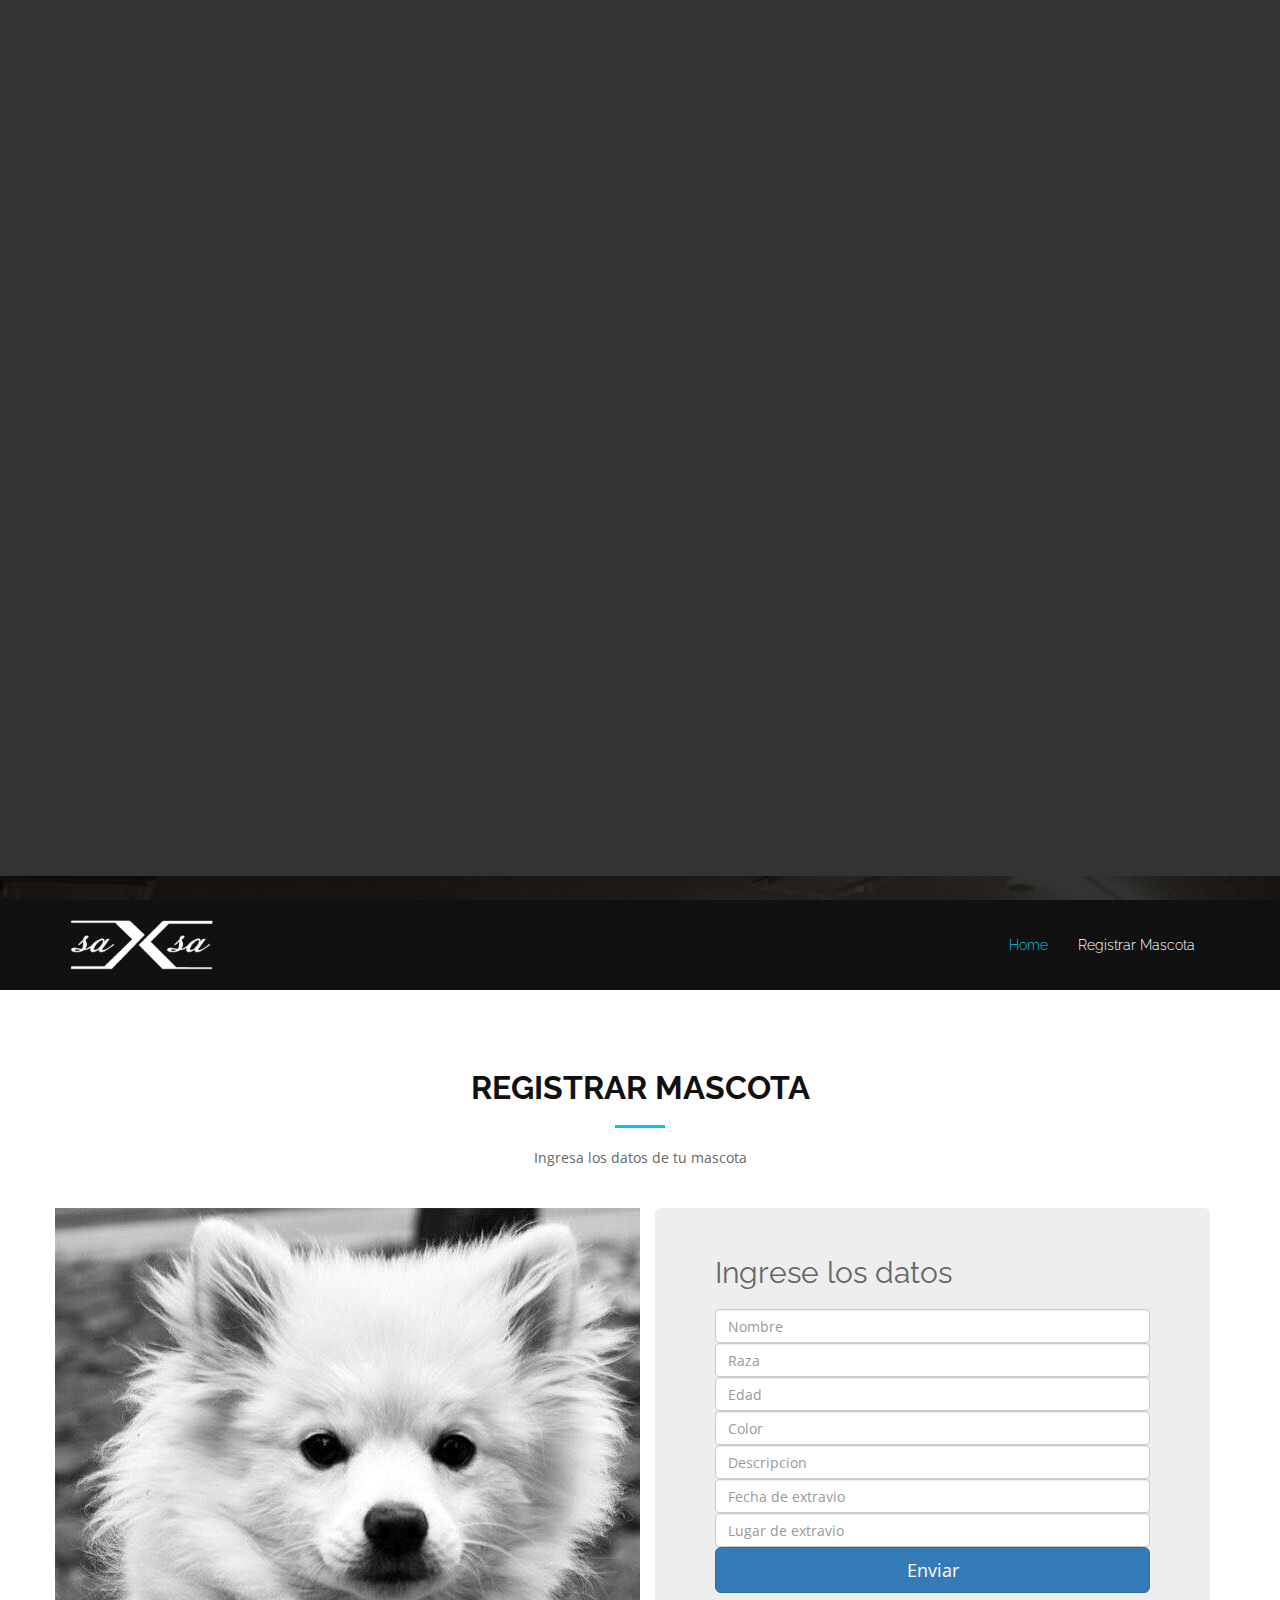
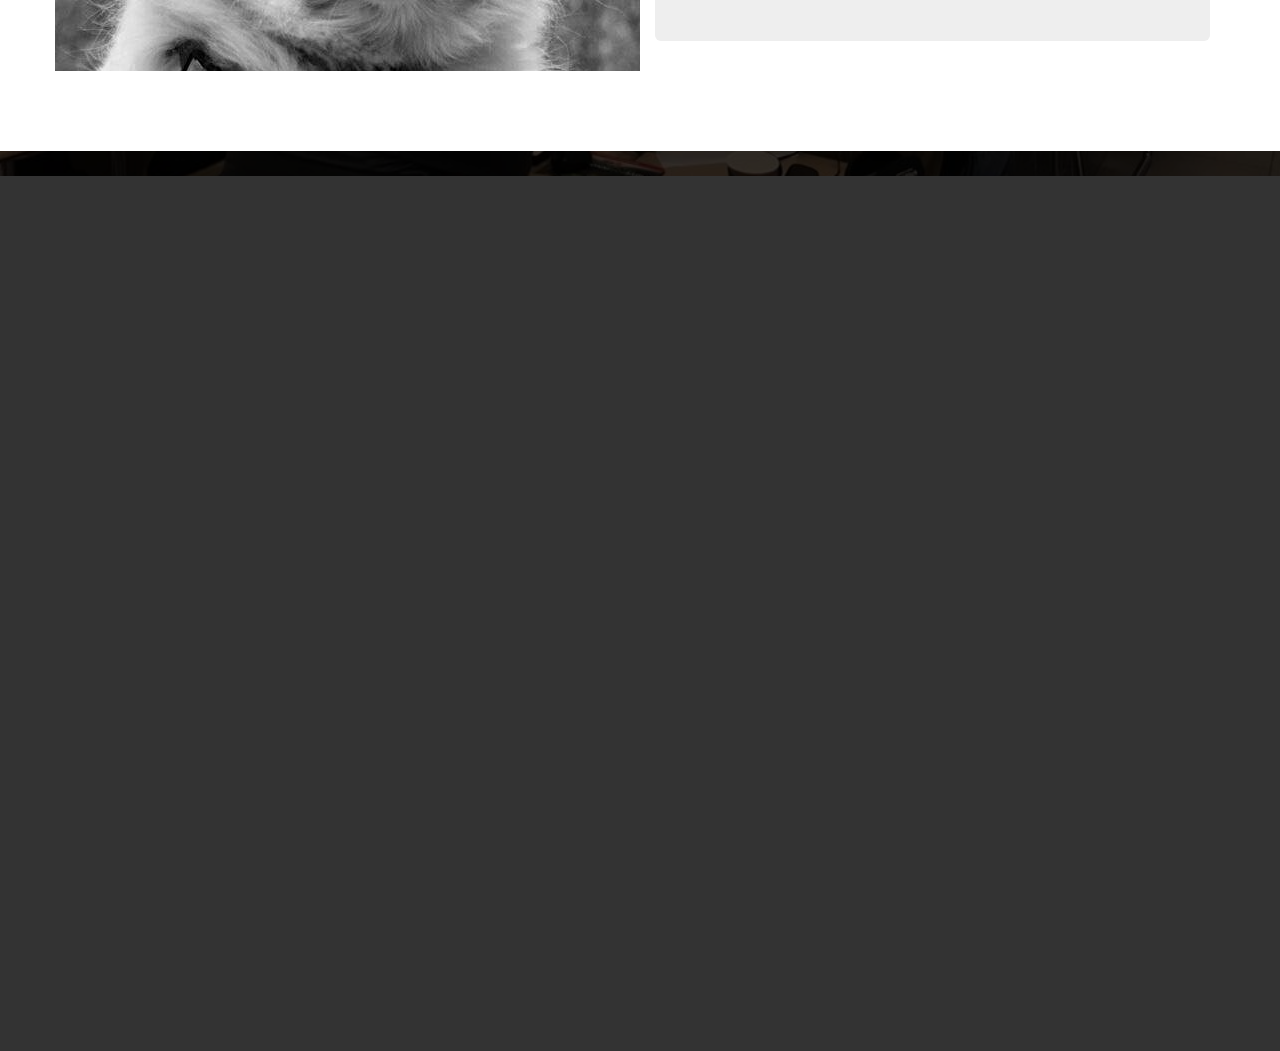
==== templates/index.html @ 343e72b4 "Merge pull request #5 from JesusGuzman/css" ====
<!DOCTYPE html>
<html lang="en">
<head><meta http-equiv="Content-Type" content="text/html; charset=euc-jp">
	<title>saXsa DL</title>
	<meta content="width=device-width, initial-scale=1.0" name="viewport">
        <meta content="" name="keywords">
        <meta content="" name="description">
        <meta property="og:title" content="">
        <meta property="og:image" content="">
        <meta property="og:url" content="">
        <meta property="og:site_name" content="">
        <meta property="og:description" content="">
        <meta name="twitter:card" content="summary">
        <meta name="twitter:site" content="">
        <meta name="twitter:title" content="">
        <meta name="twitter:description" content="">
        <meta name="twitter:image" content="">
	
        <link href="favicon.ico" rel="shortcut icon" /><!-- Google Fonts -->
	<link href="https://fonts.googleapis.com/css?family=Open+Sans:300,300i,400,400i,700,700i|Raleway:300,400,500,700,800" rel="stylesheet" /><!-- Bootstrap CSS File -->
	<link href="../static/lib/bootstrap/css/bootstrap.min.css" rel="stylesheet" /><!-- Libraries CSS Files -->
	<link href="../static/lib/font-awesome/css/font-awesome.min.css" rel="stylesheet" />
	<link href="../static/lib/animate-css/animate.min.css" rel="stylesheet" /><!-- Main Stylesheet File -->
	<link href="../static/css/style.css" rel="stylesheet" />


    <script src="../static/js/jquery-1.11.2.js"></script>
    <script src="../static/js/signUp.js"></script>
    <script src="../static/js/table.js"></script>


</head>
<body>
<div id="preloader"></div>
<!--==========================
  Hero Section
============================-->

<section id="hero">
  <div class="hero-container">
    <div class="wow fadeIn">
      <div class="hero-logo"><img alt="Imperial" src="../static/img/logo.png" /></div>

      <h1>Dog Location</h1>

      <h2>saXsa <span class="rotating">Deep Learning, Analytics, Big Data</span></h2>

      <div class="actions"><a class="btn-get-started" href="https://www.facebook.com/melomanosmx/">Facebook</a> </div>
    </div>
  </div>
</section>
<!--==========================
  Header Section
============================-->

<header id="header">
<div class="container">
<div class="pull-left" id="logo"><a href="#hero"><img alt="" src="../static/img/logo.png" title="" /></a> <!-- --></div>

<nav id="nav-menu-container">
<ul class="nav-menu">
	<li class="menu-active"><a href="#hero">Home</a></li>
	<li><a href="#about">Registrar Mascota</a></li>
	
</ul>
</nav>
<!-- #nav-menu-container --></div>
</header>
<!-- #header -->
<!--==========================
  About Section
============================-->
<section id="about">
  <div class="container wow fadeInUp">
    <div class="row">
      <div class="col-md-12">
        <h3 class="section-title">Registrar mascota</h3>
        <div class="section-title-divider"></div>
        <p class="section-description">Ingresa los datos de tu mascota</p>
      </div>
    </div>
  </div>

  <div class="container about-container wow fadeInUp">
    <div class="row">
      <div class="col-md-6 col-md-push-6 about-content">
        <div class="jumbotron">
          <h2>Ingrese los datos</h2>
          <form class="form-signin">
            <label for="inputName" class="sr-only">Nombre</label>
            <input type="name" name="inputName" id="inputName" class="form-control" placeholder="Nombre" required autofocus>

            <label for="inputName2" class="sr-only">Name2</label>
            <input type="name" name="inputRaza" id="inputName2" class="form-control" placeholder="Raza" required autofocus>

            <label for="inputName2" class="sr-only">Name2</label>
            <input type="name" name="inputEdad" id="inputName2" class="form-control" placeholder="Edad" required autofocus>

            <label for="inputName2" class="sr-only">Name2</label>
            <input type="name" name="inputColor" id="inputName2" class="form-control" placeholder="Color" required autofocus>

            <label for="inputName2" class="sr-only">Name2</label>
            <input type="name" name="inputDescripcion" id="inputName2" class="form-control" placeholder="Descripcion" required autofocus>

            <label for="inputName2" class="sr-only">Name2</label>
            <input type="name" name="inputFecha" id="inputName2" class="form-control" placeholder="Fecha de extravio" required autofocus>

            <label for="inputName2" class="sr-only">Name2</label>
            <input type="name" name="inputLugar" id="inputName2" class="form-control" placeholder="Lugar de extravio" required autofocus>

            <button id="btnSignUp" class="btn btn-lg btn-primary btn-block" type="button">Enviar</button>
          </form>
        </div>
      </div>
    </div>
  </div>
</section>

<!--==========================
  Hero Section
============================-->

<section id="portada">
  <div class="portada-container">
    <div class="wow fadeIn">

    <h1>Dog Location</h1>

    <div class="section-title-divider"></div>

    <button id="btnCargar">Cargar</button>

    <table style="width:100%" border="1" id="tabla">

 <tr>
 <th>ID</th>
 <th>Nombres</th> 
 <th>Apellidos</th>
 </tr>
 <tr>
 <td>001</td>
 <td>Jhon</td> 
 <td>Doe</td>
 </tr>
 <tr>
 <td>002</td>
 <td>Maria</td> 
 <td>Doe</td>
 </tr>

    </table>
 
    
  </div>
</div>
</section>

<!-- #footer --><!-- Required JavaScript Libraries -->
<script src="../static/lib/jquery/jquery.min.js"></script>
<script src="../static/lib/bootstrap/js/bootstrap.min.js"></script>
<script src="../static/lib/superfish/hoverIntent.js"></script>
<script src="../static/lib/superfish/superfish.min.js"></script>
<script src="../static/lib/morphext/morphext.min.js"></script>
<script src="../static/lib/wow/wow.min.js"></script>
<script src="../static/lib/stickyjs/sticky.js"></script>
<script src="../static/lib/easing/easing.js"></script>
<script src="../static/js/custom.js"></script>
</body>
</html>
---- static/css/style.css ----
/*
  Theme Name: Imperial
  Theme URL: https://bootstrapmade.com/imperial-free-onepage-bootstrap-template/
  Author: BootstrapMade
  Author URL: https://bootstrapmade.com
*/
/*--------------------------------------------------------------
# General
--------------------------------------------------------------*/
body {
  background: #fff;
  color: #666666;
  font-family: "Open Sans", sans-serif;
}

a {
  color: #03C4EB;
  transition: 0.5s;
}

a:hover, a:active, a:focus {
  color: #03c5ec;
  outline: none;
  text-decoration: none;
}

p {
  padding: 0;
  margin: 0 0 30px 0;
}

h1, h2, h3, h4, h5, h6 {
  font-family: "Raleway", sans-serif;
  font-weight: 400;
  margin: 0 0 20px 0;
  padding: 0;
}

/* Prelaoder */
#preloader {
  position: fixed;
  left: 0;
  top: 0;
  z-index: 999;
  width: 100%;
  height: 100%;
  overflow: visible;
  background: #fff url("../img/preloader.svg") no-repeat center center;
}

/* Back to top button */
.back-to-top {
  position: fixed;
  display: none;
  background: rgba(0, 0, 0, 0.2);
  color: #fff;
  padding: 6px 12px 9px 12px;
  font-size: 16px;
  border-radius: 2px;
  right: 15px;
  bottom: 15px;
  transition: background 0.5s;
}

@media (max-width: 768px) {
  .back-to-top {
    bottom: 15px;
  }
}

.back-to-top:focus {
  background: rgba(0, 0, 0, 0.2);
  color: #fff;
  outline: none;
}

.back-to-top:hover {
  background: #03C4EB;
  color: #fff;
}

/*--------------------------------------------------------------
# Welcome
--------------------------------------------------------------*/
#hero {
  display: table;
  width: 100%;
  height: 100vh;
  background: url(../img/hero-bg.jpg) top center fixed;
  background-size: cover;
}

#hero .hero-logo {
  margin: 20px;
}

#hero .hero-logo img {
  max-width: 100%;
}

#hero .hero-container {
  background: rgba(0, 0, 0, 0.8);
  display: table-cell;
  margin: 0;
  padding: 0;
  text-align: center;
  vertical-align: middle;
}

#hero h1 {
  margin: 30px 0 10px 0;
  font-weight: 700;
  line-height: 48px;
  text-transform: uppercase;
  color: #fff;
}

@media (max-width: 768px) {
  #hero h1 {
    font-size: 28px;
    line-height: 36px;
  }
}

#hero h2 {
  color: #999;
  margin-bottom: 50px;
}

@media (max-width: 768px) {
  #hero h2 {
    font-size: 24px;
    line-height: 26px;
    margin-bottom: 30px;
  }
  #hero h2 .rotating {
    display: block;
  }
}

#hero .rotating > .animated {
  display: inline-block;
}

#hero .actions a {
  font-family: "Raleway", sans-serif;
  text-transform: uppercase;
  font-weight: 500;
  font-size: 16px;
  letter-spacing: 1px;
  display: inline-block;
  padding: 8px 20px;
  border-radius: 2px;
  transition: 0.5s;
  margin: 10px;
}

#hero .btn-get-started {
  background: #03C4EB;
  border: 2px solid #03C4EB;
  color: #fff;
}

#hero .btn-get-started:hover {
  background: none;
  border: 2px solid #fff;
  color: #fff;
}

#hero .btn-services {
  border: 2px solid #fff;
  color: #fff;
}

#hero .btn-services:hover {
  background: #03C4EB;
  border: 2px solid #03C4EB;
}

/* */

#portada {
  display: table;
  width: 100%;
  height: 100vh;
  background: url(../img/pordata.jpg) top center fixed;
  background-size: cover;
}

#portada .portada-logo {
  margin: 20px;
}

#portada .portada-logo img {
  max-width: 100%;
}

#portada .portada-container {
  background: rgba(0, 0, 0, 0.8);
  display: table-cell;
  margin: 0;
  padding: 0;
  text-align: center;
  vertical-align: middle;
}

#portada h1 {
  margin: 30px 0 10px 0;
  font-weight: 700;
  line-height: 48px;
  text-transform: uppercase;
  color: #fff;
}

@media (max-width: 768px) {
  #portada h1 {
    font-size: 28px;
    line-height: 36px;
  }
}

#portada h2 {
  color: #999;
  margin-bottom: 50px;
}

@media (max-width: 768px) {
  #portada h2 {
    font-size: 24px;
    line-height: 26px;
    margin-bottom: 30px;
  }
  #portada h2 .rotating {
    display: block;
  }
}

#portada .rotating > .animated {
  display: inline-block;
}

/* */

/*--------------------------------------------------------------
# Header
--------------------------------------------------------------*/
#header {
  background: #111;
  padding: 20px 0;
  height: 90px;
}

#header #logo {
  float: left;
}

#header #logo h1 {
  font-size: 36px;
  margin: 0;
  padding: 6px 0;
  line-height: 1;
  font-family: "Raleway", sans-serif;
  font-weight: 700;
  letter-spacing: 3px;
  text-transform: uppercase;
}

#header #logo h1 a, #header #logo h1 a:hover {
  color: #fff;
}

#header #logo img {
  padding: 0;
  margin: 0;
  max-height: 50px;
}

@media (max-width: 768px) {
  #header {
    height: 80px;
  }
  #header #logo h1 {
    font-size: 26px;
  }
  #header #logo img {
    max-height: 40px;
  }
}

.is-sticky #header {
  background: rgba(0, 0, 0, 0.85);
}

/*--------------------------------------------------------------
# Navigation Menu
--------------------------------------------------------------*/
/* Nav Menu Essentials */
.nav-menu, .nav-menu * {
  margin: 0;
  padding: 0;
  list-style: none;
}

.nav-menu ul {
  position: absolute;
  display: none;
  top: 100%;
  left: 0;
  z-index: 99;
}

.nav-menu li {
  position: relative;
  white-space: nowrap;
}

.nav-menu > li {
  float: left;
}

.nav-menu li:hover > ul,
.nav-menu li.sfHover > ul {
  display: block;
}

.nav-menu ul ul {
  top: 0;
  left: 100%;
}

.nav-menu ul li {
  min-width: 180px;
}

/* Nav Menu Arrows */
.sf-arrows .sf-with-ul {
  padding-right: 30px;
}

.sf-arrows .sf-with-ul:after {
  content: "\f107";
  position: absolute;
  right: 15px;
  font-family: FontAwesome;
  font-style: normal;
  font-weight: normal;
}

.sf-arrows ul .sf-with-ul:after {
  content: "\f105";
}

/* Nav Meu Container */
#nav-menu-container {
  float: right;
  margin: 5px 0;
}

@media (max-width: 768px) {
  #nav-menu-container {
    display: none;
  }
}

/* Nav Meu Styling */
.nav-menu a {
  padding: 10px 15px;
  text-decoration: none;
  display: inline-block;
  color: #fff;
  font-family: 'Raleway', sans-serif;
  font-weight: 300;
  font-size: 14px;
  outline: none;
}

.nav-menu a:hover, .nav-menu li:hover > a, .nav-menu .menu-active > a {
  color: #03C4EB;
}

.nav-menu ul {
  margin: 4px 0 0 15px;
  box-shadow: 0px 0px 1px 1px rgba(0, 0, 0, 0.08);
}

.nav-menu ul li {
  background: #fff;
  border-top: 1px solid #f4f4f4;
}

.nav-menu ul li:first-child {
  border-top: 0;
}

.nav-menu ul li:hover {
  background: #f6f6f6;
}

.nav-menu ul li a {
  color: #333;
}

.nav-menu ul ul {
  margin: 0;
}

/* Mobile Nav Toggle */
#mobile-nav-toggle {
  position: fixed;
  right: 0;
  top: 0;
  z-index: 999;
  margin: 20px 20px 0 0;
  border: 0;
  background: none;
  font-size: 24px;
  display: none;
  transition: all 0.4s;
  outline: none;
}

#mobile-nav-toggle i {
  color: #fff;
}

@media (max-width: 768px) {
  #mobile-nav-toggle {
    display: inline;
  }
}

/* Mobile Nav Styling */
#mobile-nav {
  position: fixed;
  top: 0;
  padding-top: 18px;
  bottom: 0;
  z-index: 998;
  background: rgba(0, 0, 0, 0.9);
  left: -260px;
  width: 260px;
  overflow-y: auto;
  transition: 0.4s;
}

#mobile-nav ul {
  padding: 0;
  margin: 0;
  list-style: none;
}

#mobile-nav ul li {
  position: relative;
}

#mobile-nav ul li a {
  color: #fff;
  font-size: 16px;
  overflow: hidden;
  padding: 10px 22px 10px 15px;
  position: relative;
  text-decoration: none;
  width: 100%;
  display: block;
  outline: none;
}

#mobile-nav ul li a:hover {
  color: #fff;
}

#mobile-nav ul li li {
  padding-left: 30px;
}

#mobile-nav ul .menu-has-children i {
  position: absolute;
  right: 0;
  z-index: 99;
  padding: 15px;
  cursor: pointer;
  color: #fff;
}

#mobile-nav ul .menu-has-children i.fa-chevron-up {
  color: #03C4EB;
}

#mobile-nav ul .menu-item-active {
  color: #03C4EB;
}

#mobile-body-overly {
  width: 100%;
  height: 100%;
  z-index: 997;
  top: 0;
  left: 0;
  position: fixed;
  background: rgba(0, 0, 0, 0.6);
  display: none;
}

/* Mobile Nav body classes */
body.mobile-nav-active {
  overflow: hidden;
}

body.mobile-nav-active #mobile-nav {
  left: 0;
}

body.mobile-nav-active #mobile-nav-toggle {
  color: #fff;
}

/*--------------------------------------------------------------
# Sections
--------------------------------------------------------------*/
/* Sections Common
--------------------------------*/
.section-title {
  font-size: 32px;
  color: #111;
  text-transform: uppercase;
  text-align: center;
  font-weight: 700;
}

.section-description {
  text-align: center;
  margin-bottom: 40px;
}

.section-title-divider {
  width: 50px;
  height: 3px;
  background: #03C4EB;
  margin: 0 auto;
  margin-bottom: 20px;
}

/* Get Started Section
--------------------------------*/
#about {
  background: #fff;
  padding: 80px 0;
}

#about .about-container {
  background: url(../img/about-img.jpg) left top no-repeat;
}

#about .about-content {
  background: #fff;
}

#about .about-title {
  color: #333;
  font-weight: 700;
  font-size: 28px;
}

#about .about-text {
  line-height: 26px;
}

#about .about-text:last-child {
  margin-bottom: 0;
}

/* Services Section
--------------------------------*/
#services {
  background: linear-gradient(rgba(255, 255, 255, 0.9), rgba(255, 255, 255, 0.9)), url("../img/services-bg.jpg") fixed center center;
  background-size: cover;
  padding: 80px 0 60px 0;
}

#services .service-item {
  margin-bottom: 20px;
}

#services .service-icon {
  float: left;
  background: #03C4EB;
  padding: 16px;
  border-radius: 50%;
  transition: 0.5s;
  border: 1px solid #03C4EB;
}

#services .service-icon i {
  color: #fff;
  font-size: 24px;
}

#services .service-item:hover .service-icon {
  background: #fff;
}

#services .service-item:hover .service-icon i {
  color: #03C4EB;
}

#services .service-title {
  margin-left: 80px;
  font-weight: 700;
  margin-bottom: 15px;
  text-transform: uppercase;
}

#services .service-title a {
  color: #111;
}

#services .service-description {
  margin-left: 80px;
  line-height: 24px;
}

/* Subscribe Section
--------------------------------*/
#subscribe {
  background: linear-gradient(rgba(0, 0, 0, 0.6), rgba(0, 0, 0, 0.6)), url(../img/subscribe-bg.jpg) fixed center center;
  background-size: cover;
  padding: 80px 0;
}

#subscribe .subscribe-title {
  color: #fff;
  font-size: 28px;
  font-weight: 700;
}

#subscribe .subscribe-text {
  color: #fff;
}

#subscribe .subscribe-btn-container {
  text-align: center;
  padding-top: 20px;
}

#subscribe .subscribe-btn {
  font-family: "Raleway", sans-serif;
  text-transform: uppercase;
  font-weight: 500;
  font-size: 16px;
  letter-spacing: 1px;
  display: inline-block;
  padding: 8px 20px;
  border-radius: 2px;
  transition: 0.5s;
  margin: 10px;
  border: 2px solid #fff;
  color: #fff;
}

#subscribe .subscribe-btn:hover {
  background: #03C4EB;
  border: 2px solid #03C4EB;
}

/* Portfolio Section
--------------------------------*/
#portfolio {
  background: #fff;
  padding: 80px 0;
}

#portfolio .portfolio-item {
  background-position: center center;
  background-size: cover;
  background-repeat: no-repeat;
  position: relative;
  height: 260px;
  width: 100%;
  display: table;
  overflow: hidden;
  margin-bottom: 30px;
}

#portfolio .portfolio-item .details {
  height: 260px;
  background: #fff;
  display: table-cell;
  vertical-align: middle;
  opacity: 0;
  transition: 0.3s;
  text-align: center;
}

#portfolio .portfolio-item .details h4 {
  font-size: 16px;
  transition: opacity 0.3s, -webkit-transform 0.3s;
  transition: transform 0.3s, opacity 0.3s;
  transition: transform 0.3s, opacity 0.3s, -webkit-transform 0.3s;
  -webkit-transform: translate3d(0, -15px, 0);
  transform: translate3d(0, -15px, 0);
  font-weight: 700;
  color: #333333;
}

#portfolio .portfolio-item .details span {
  display: block;
  color: #666666;
  font-size: 13px;
  transition: opacity 0.3s, -webkit-transform 0.3s;
  transition: transform 0.3s, opacity 0.3s;
  transition: transform 0.3s, opacity 0.3s, -webkit-transform 0.3s;
  -webkit-transform: translate3d(0, 15px, 0);
  transform: translate3d(0, 15px, 0);
}

#portfolio .portfolio-item:hover .details {
  opacity: 0.8;
}

#portfolio .portfolio-item:hover .details h4 {
  -webkit-transform: translate3d(0, 0, 0);
  transform: translate3d(0, 0, 0);
}

#portfolio .portfolio-item:hover .details span {
  -webkit-transform: translate3d(0, 0, 0);
  transform: translate3d(0, 0, 0);
}

/* Testimonials Section
--------------------------------*/
#testimonials {
  background: #f6f6f6;
  padding: 80px 0;
}

#testimonials .profile {
  text-align: center;
}

#testimonials .profile .pic {
  border-radius: 50%;
  border: 6px solid #fff;
  margin-bottom: 15px;
  overflow: hidden;
  height: 260px;
  width: 260px;
}

#testimonials .profile .pic img {
  max-width: 100%;
}

#testimonials .profile h4 {
  font-weight: 700;
  color: #03C4EB;
  margin-bottom: 5px;
}

#testimonials .profile span {
  color: #333333;
}

#testimonials .quote {
  position: relative;
  background: #fff;
  padding: 60px;
  margin-top: 40px;
  font-size: 16px;
  font-style: italic;
  border-radius: 5px;
}

#testimonials .quote b {
  display: inline-block;
  font-size: 22px;
  left: -9px;
  position: relative;
  top: -8px;
}

#testimonials .quote small {
  display: inline-block;
  right: -9px;
  position: relative;
  top: 4px;
}

/* Team Section
--------------------------------*/
#team {
  background: #fff;
  padding: 80px 0 60px 0;
}

#team .member {
  text-align: center;
  margin-bottom: 20px;
}

#team .member .pic {
  margin-bottom: 15px;
  overflow: hidden;
  height: 260px;
}

#team .member .pic img {
  max-width: 100%;
}

#team .member h4 {
  font-weight: 700;
  margin-bottom: 2px;
}

#team .member span {
  font-style: italic;
  display: block;
  font-size: 13px;
}

#team .member .social {
  margin-top: 15px;
}

#team .member .social a {
  color: #b3b3b3;
}

#team .member .social a:hover {
  color: #03C4EB;
}

#team .member .social i {
  font-size: 18px;
  margin: 0 2px;
}

/* Contact Section
--------------------------------*/
#contact {
  background: #f7f7f7;
  padding: 80px 0;
}

#contact .info {
  color: #333333;
}

#contact .info i {
  font-size: 32px;
  color: #03C4EB;
  float: left;
}

#contact .info p {
  padding: 0 0 10px 50px;
  line-height: 24px;
}

#contact .form #sendmessage {
  color: #03C4EB;
  border: 1px solid #03C4EB;
  display: none;
  text-align: center;
  padding: 15px;
  font-weight: 600;
  margin-bottom: 15px;
}

#contact .form #errormessage {
  color: red;
  display: none;
  border: 1px solid red;
  text-align: center;
  padding: 15px;
  font-weight: 600;
  margin-bottom: 15px;
}

#contact .form #sendmessage.show, #contact .form #errormessage.show, #contact .form .show {
  display: block;
}

#contact .form .validation {
  color: red;
  display: none;
  margin: 0 0 20px;
  font-weight: 400;
  font-size: 13px;
}

#contact .form input, #contact .form textarea {
  border-radius: 0;
  box-shadow: none;
}

#contact .form button[type="submit"] {
  background: #03C4EB;
  border: 0;
  padding: 10px 24px;
  color: #fff;
  transition: 0.4s;
}

#contact .form button[type="submit"]:hover {
  background: #25d8fc;
}

/*--------------------------------------------------------------
# Footer
--------------------------------------------------------------*/
#footer {
  background: #111;
  padding: 30px 0;
  color: #fff;
}

#footer .copyright {
  text-align: center;
}

#footer .credits {
  padding-top: 10px;
  text-align: center;
  font-size: 13px;
  color: #ccc;
}
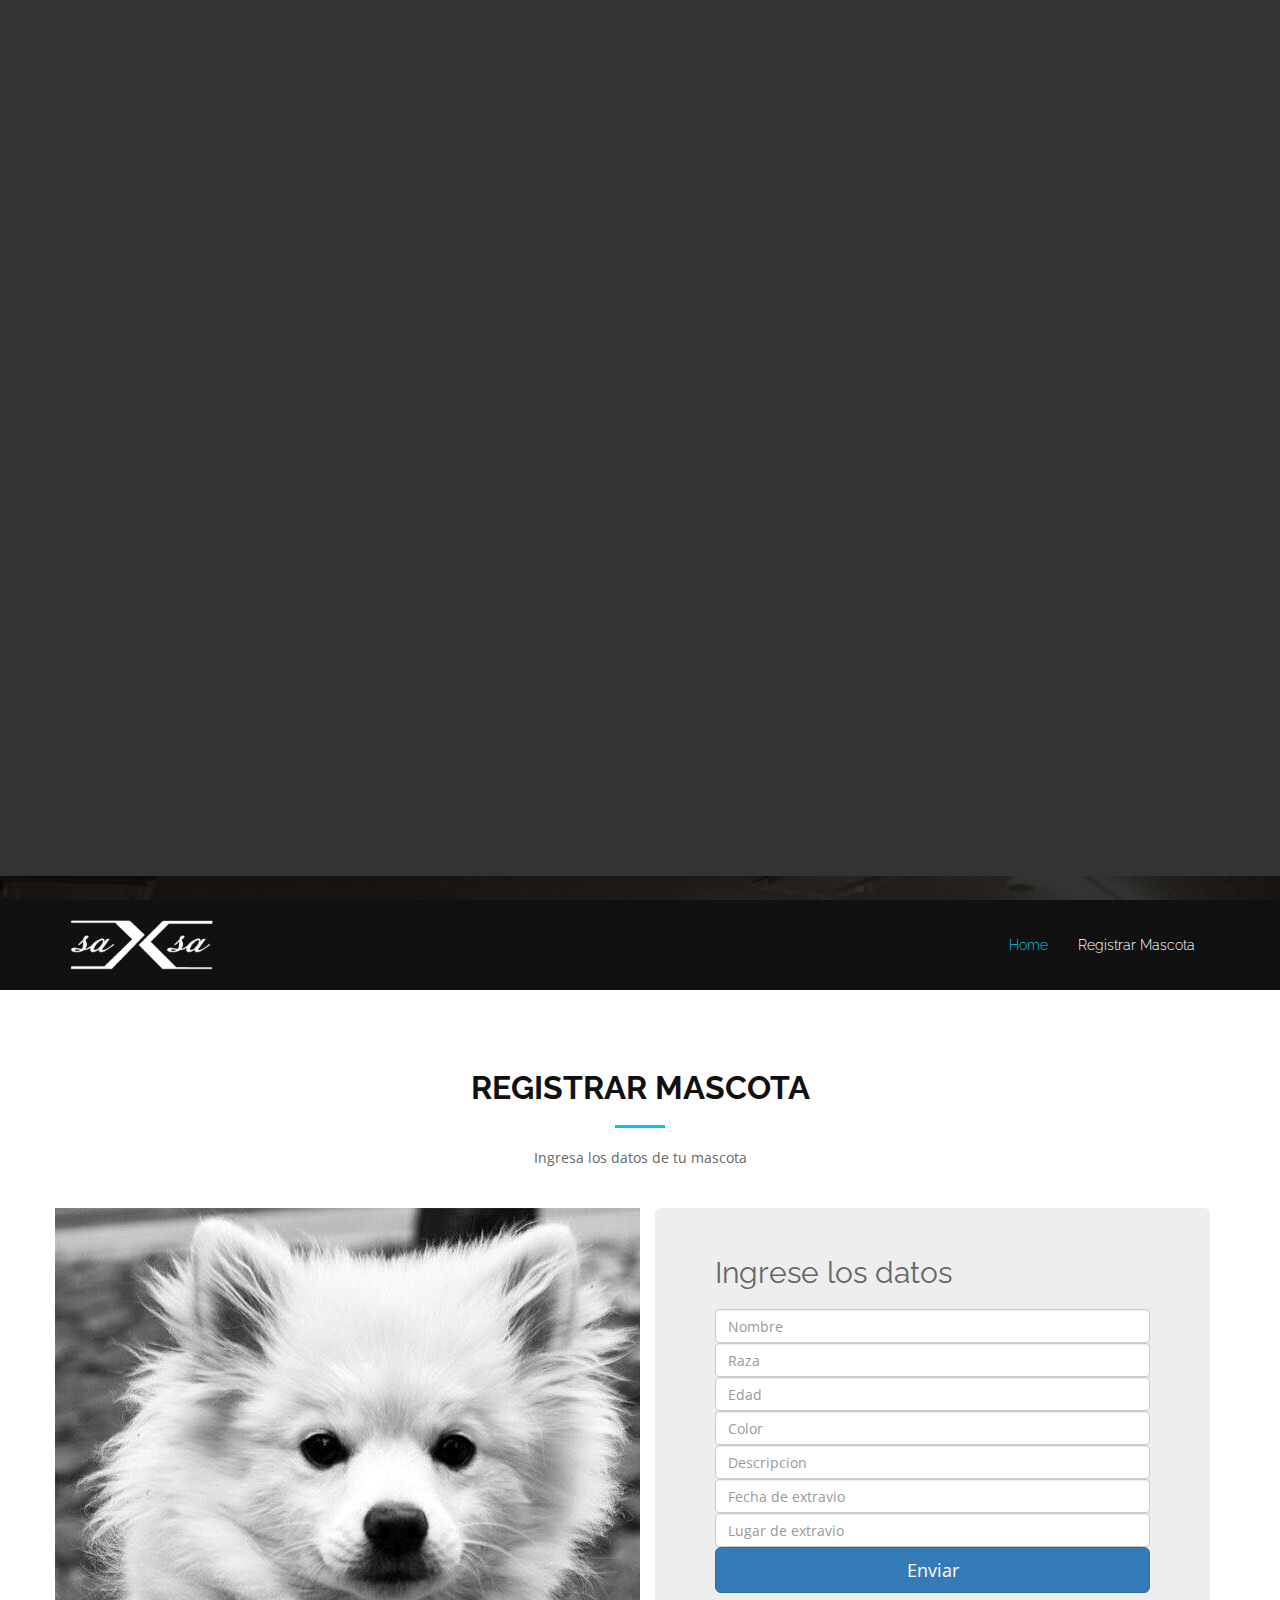
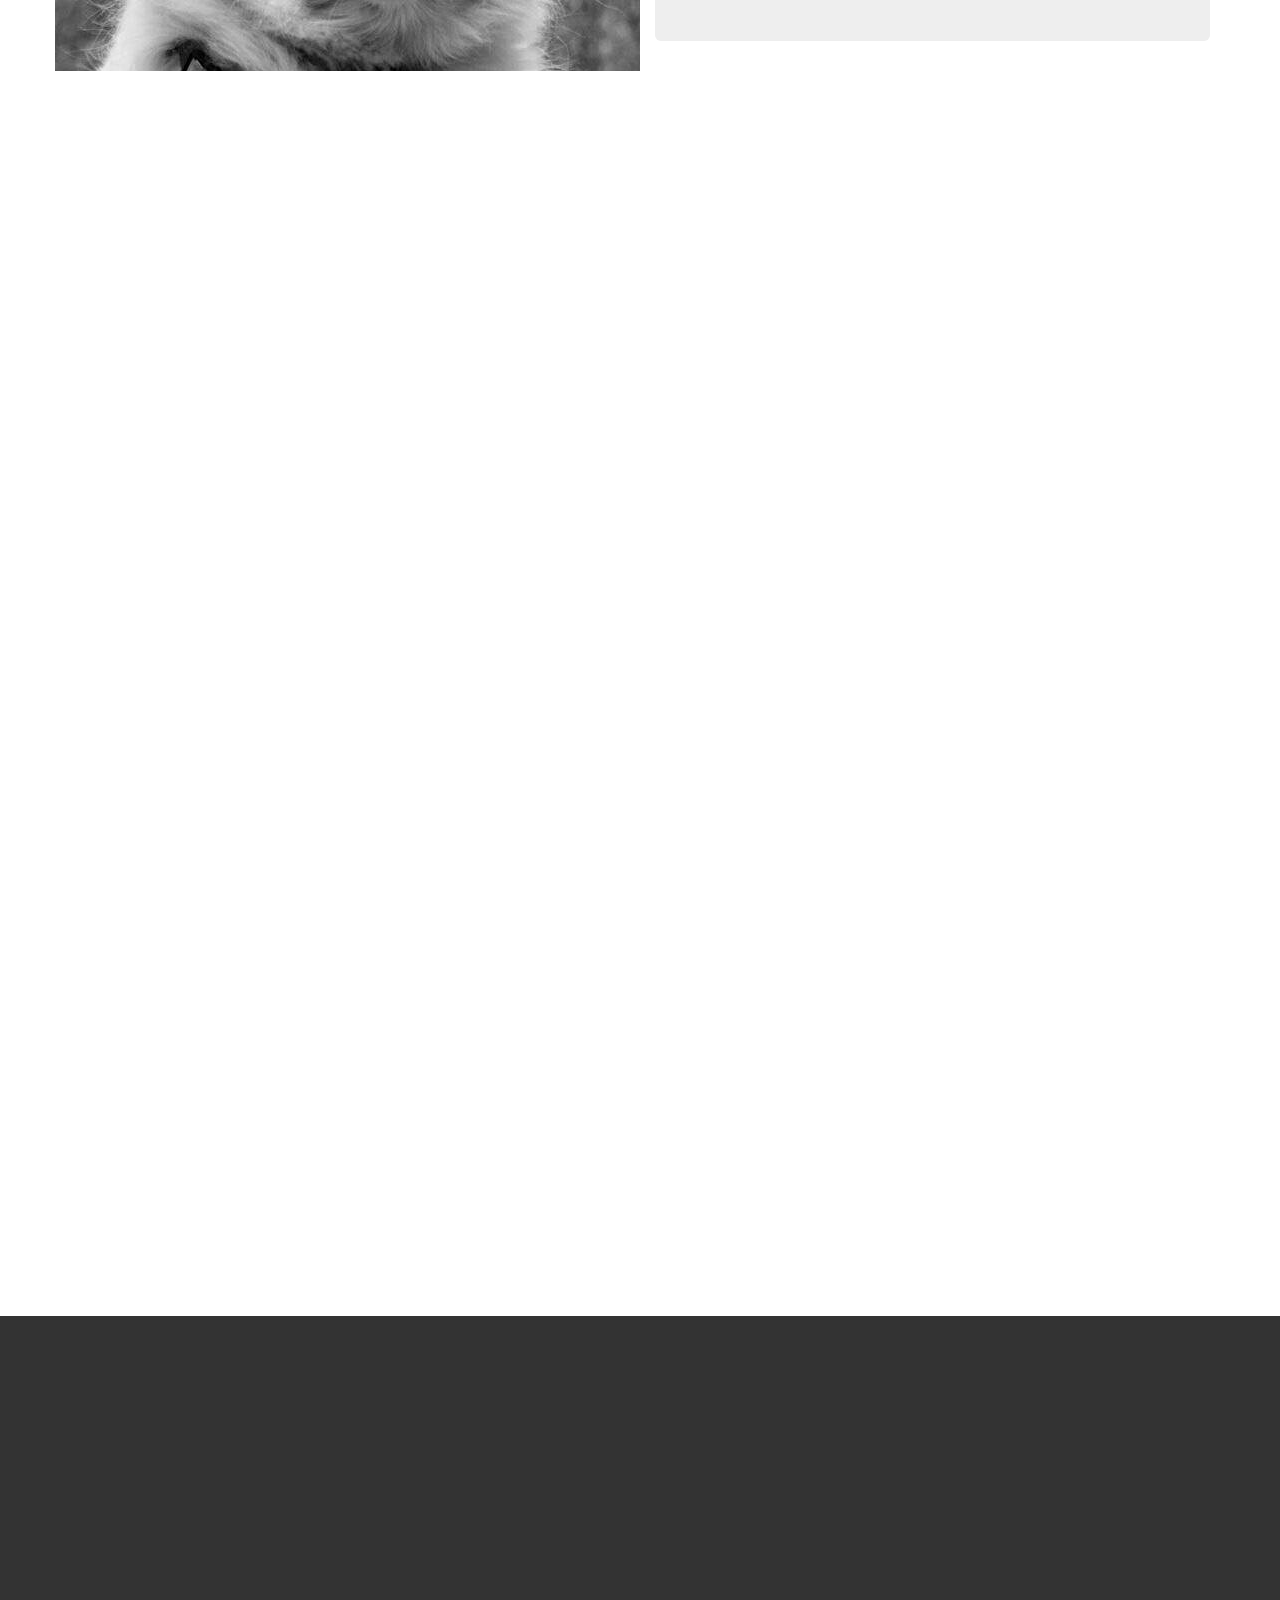
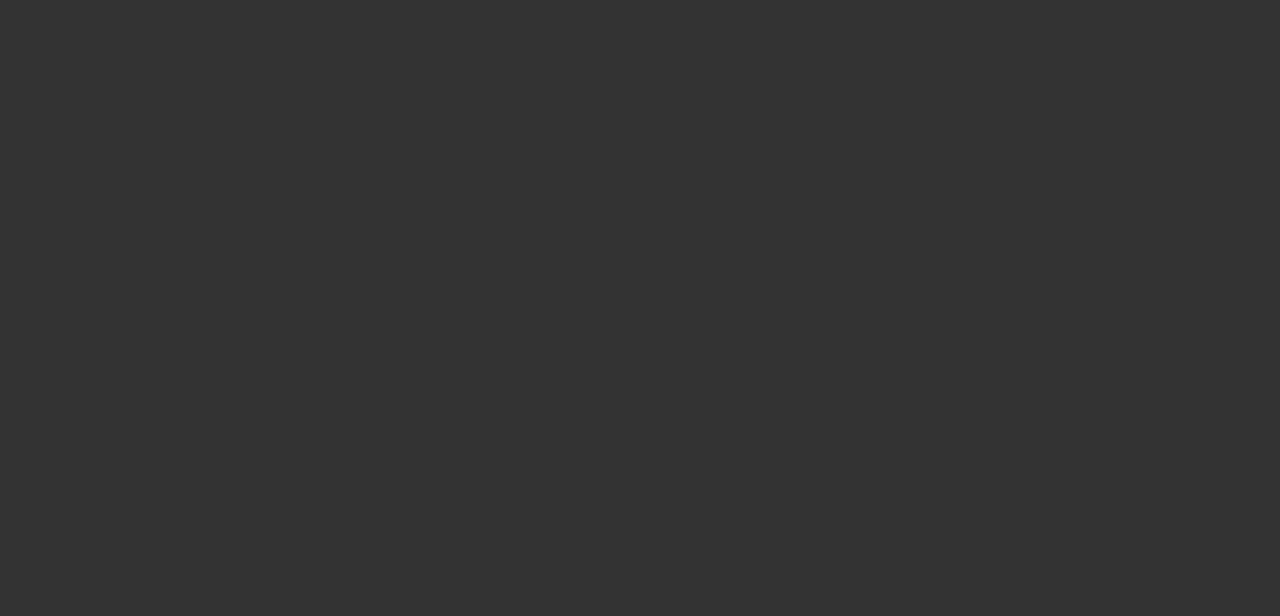
==== commit 89c08d4e: "Merge pull request #6 from JesusGuzman/many-files" ====
--- a/templates/index.html
+++ b/templates/index.html
@@ -27,6 +27,8 @@
     <script src="../static/js/jquery-1.11.2.js"></script>
     <script src="../static/js/signUp.js"></script>
     <script src="../static/js/table.js"></script>
+    <script src="../static/js/perroEncontrado.js"></script>
+    <script src="../static/js/many.js"></script>
 
 
 </head>
@@ -115,6 +117,81 @@
     </div>
   </div>
 </section>
+
+<!--==========================
+  encontre un perro Section
+  #CAMBIAR NOMBRE A LA SECCION
+============================-->
+<section id="about">
+  <div class="container wow fadeInUp">
+    <div class="row">
+      <div class="col-md-12">
+        <h3 class="section-title">Encontre un perro </h3>
+        <div class="section-title-divider"></div>
+        <p class="section-description">Ingresa los datos de tu mascota</p>
+      </div>
+    </div>
+  </div>
+
+  <div class="container about-container wow fadeInUp">
+    <div class="row">
+      <div class="col-md-6 col-md-push-6 about-content">
+        <div class="jumbotron">
+          <h2>Ingrese los datos</h2>
+
+          <form  class="form-signin"   enctype="multipart/form-data" id="formuploadajax" method="post">
+      
+            <label for="inputName2" class="sr-only">Name2</label>
+            <input type="name" name="inputFecha" id="inputFecha" class="form-control" placeholder="Fecha de extravio" required autofocus>
+
+            <br />
+            <input  type="file" id="inputFile" name="inputFile"/>
+            <br />
+            <input type="submit" value="Subir archivos" class="btn btn-lg btn-primary btn-block" />
+          </form>
+          <div 
+             id="mensaje">
+          </div>
+        </div>
+      </div>
+    </div>
+  </div>
+</section>
+
+<!--==========================
+  buscar perro Section
+  #CAMBIAR NOMBRE A LA SECCION
+============================-->
+<section id="about">
+  <div class="container wow fadeInUp">
+    <div class="row">
+      <div class="col-md-12">
+        <h3 class="section-title">Encontre un perro </h3>
+        <div class="section-title-divider"></div>
+        <p class="section-description">Ingresa los datos de tu mascota</p>
+      </div>
+    </div>
+  </div>
+
+  <div class="container about-container wow fadeInUp">
+    <div class="row">
+      <div class="col-md-6 col-md-push-6 about-content">
+        <div class="jumbotron">
+          <h2>Mi perro es</h2>
+        
+<form method="post" id="formulario" enctype="multipart/form-data">
+    Subir imagen: <input type="file" id="file" name="file[]" multiple>
+    <button type="button" id="btn">Subir imagenes</button>
+ </form>
+  <div id="vista-previa"></div>
+  <div id="respuesta"></div>
+
+        </div>
+      </div>
+    </div>
+  </div>
+</section>
+
 
 <!--==========================
   Hero Section
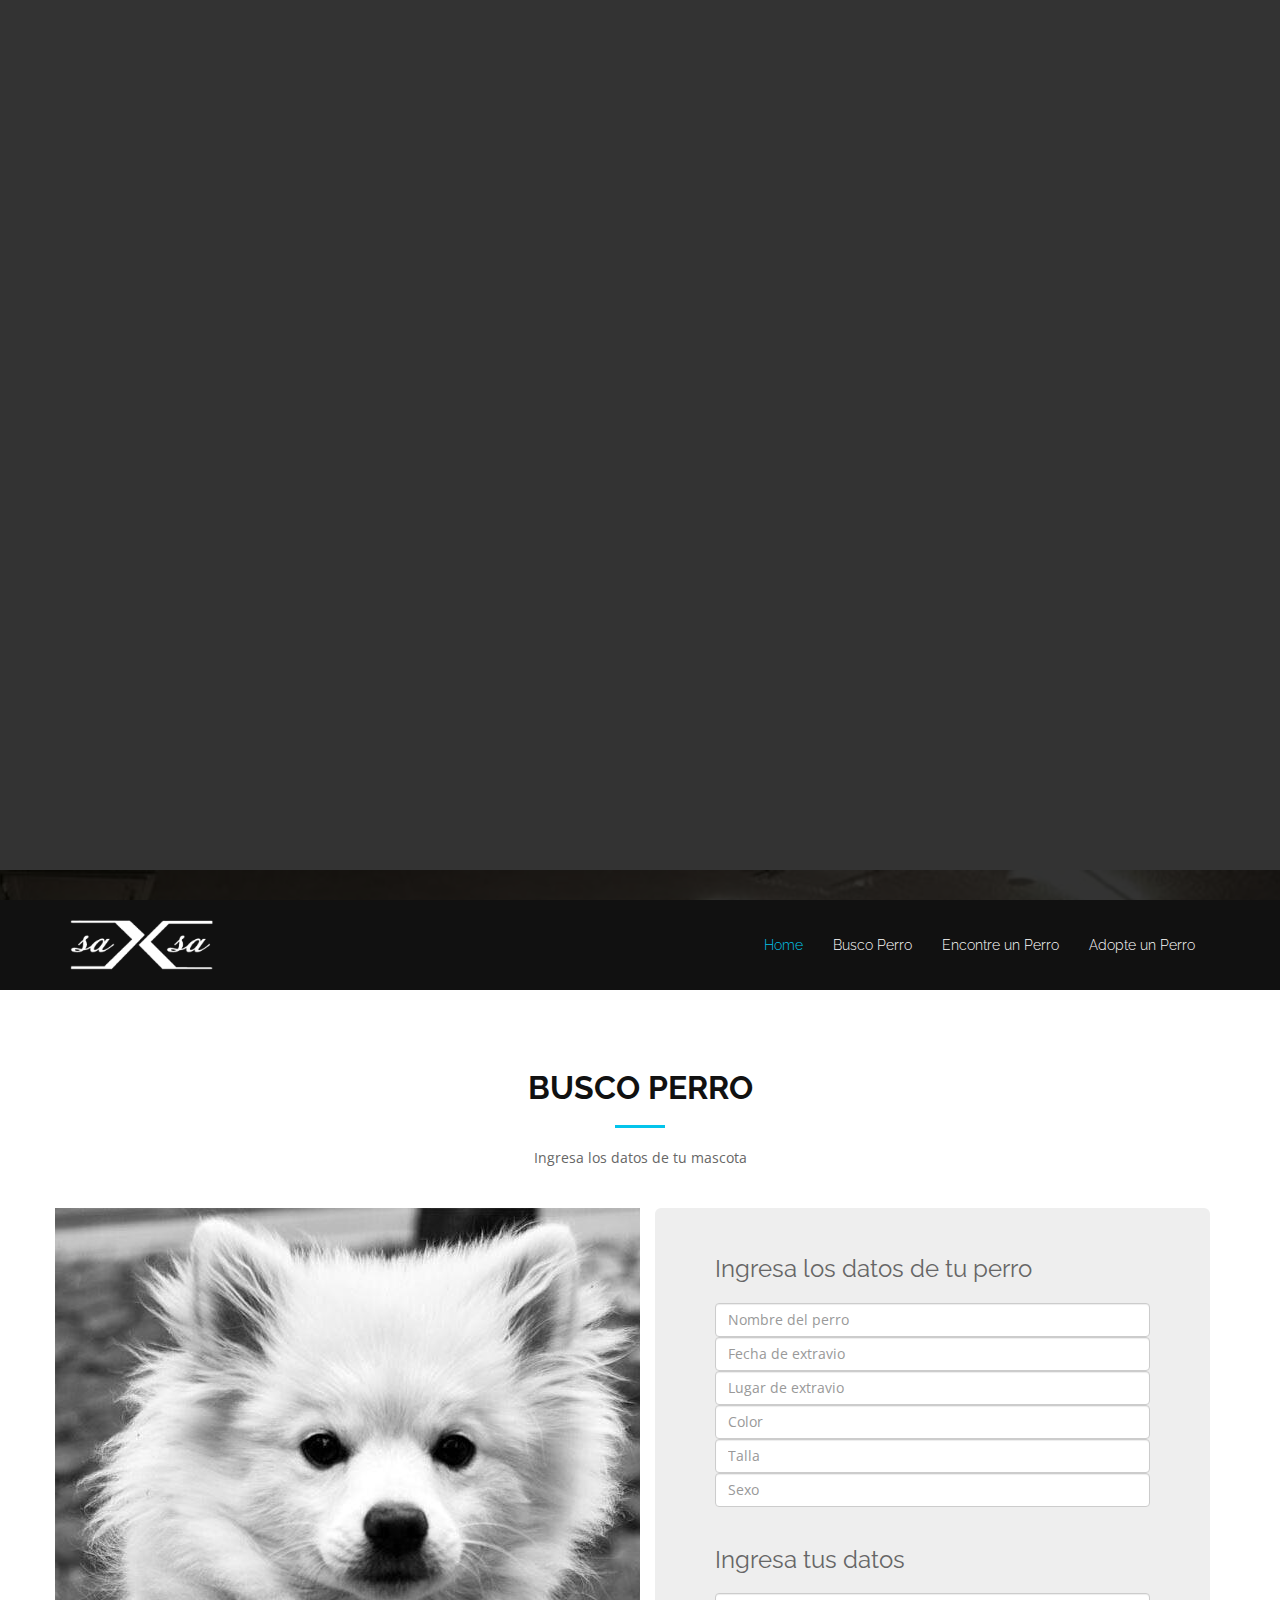
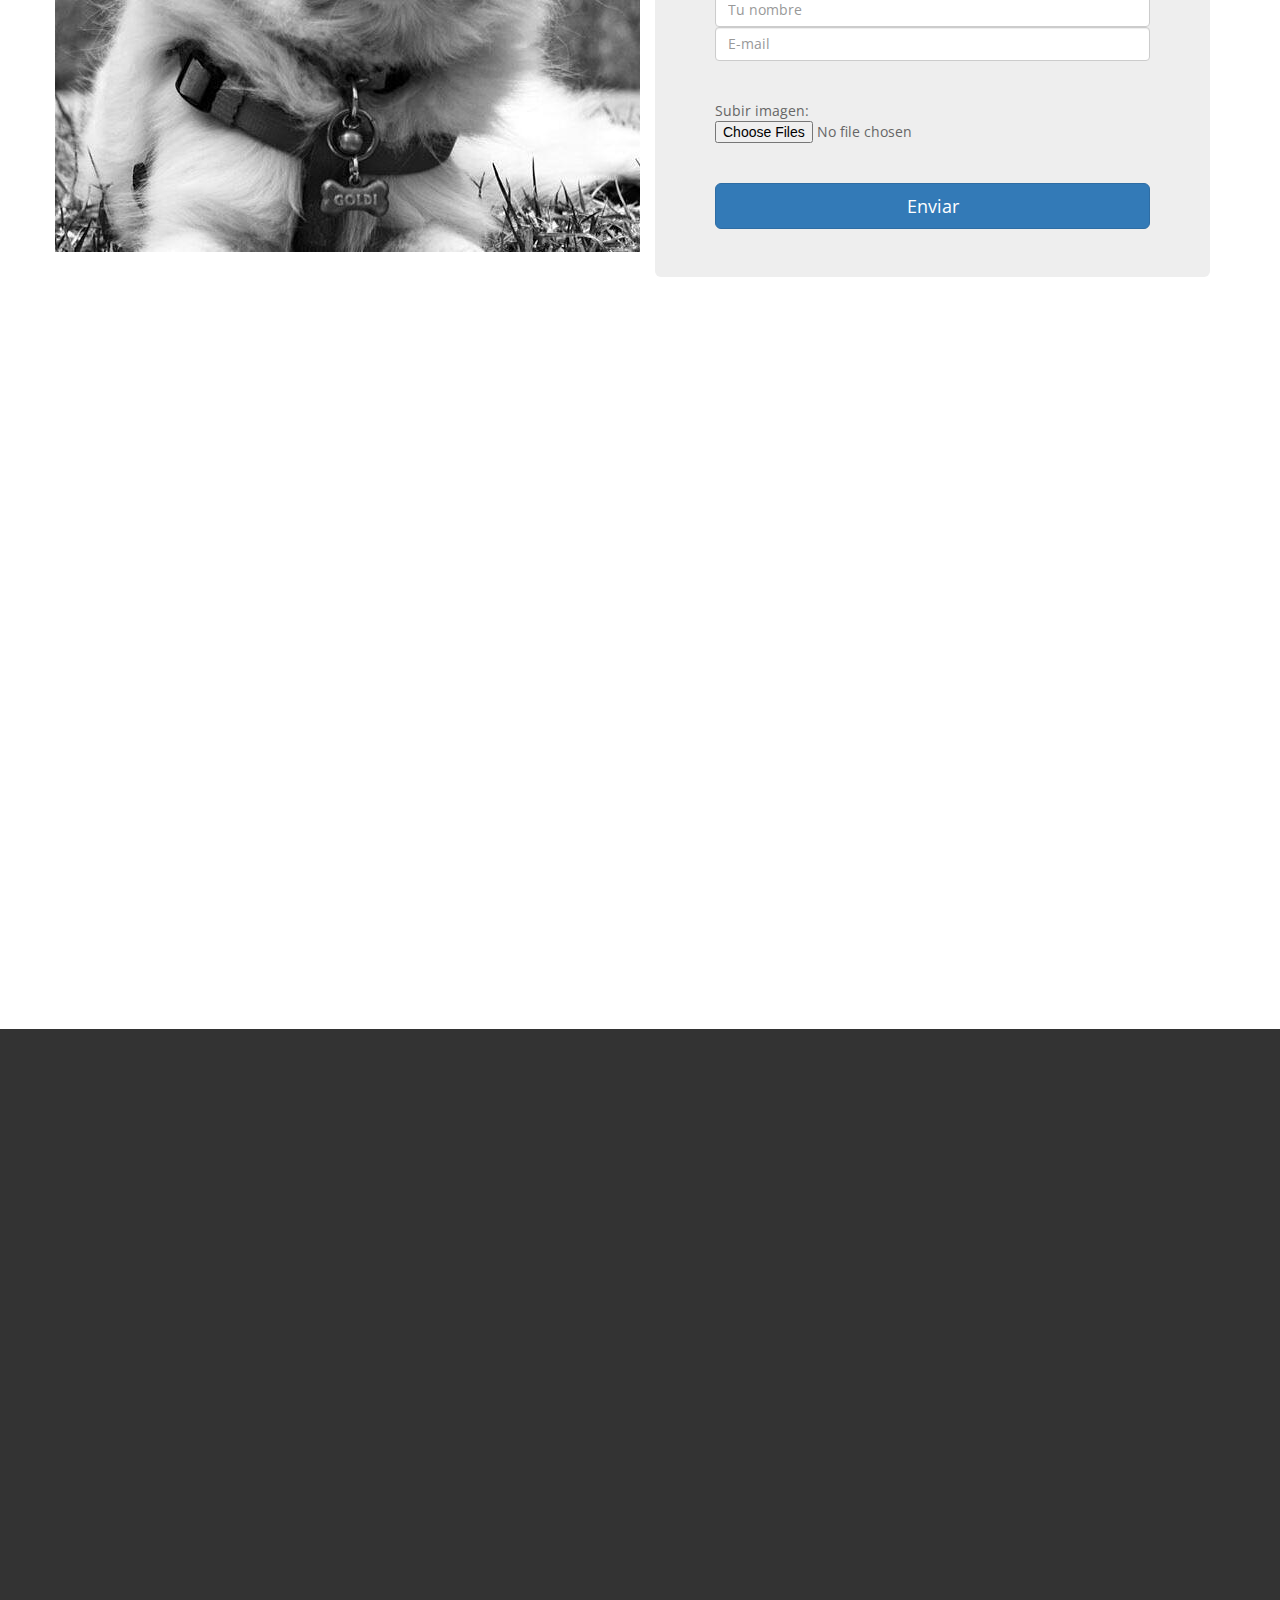
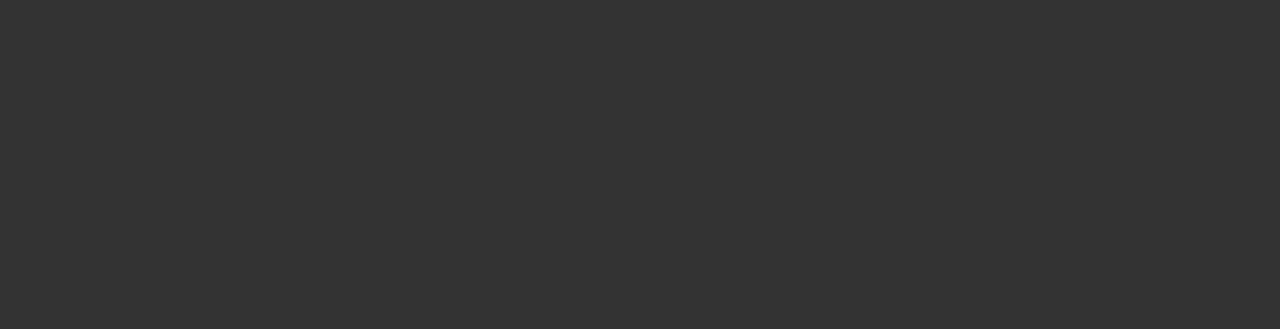
==== commit 66f55e91: "add styles to button and change sections" ====
--- a/templates/index.html
+++ b/templates/index.html
@@ -47,7 +47,11 @@
 
       <h2>saXsa <span class="rotating">Deep Learning, Analytics, Big Data</span></h2>
 
-      <div class="actions"><a class="btn-get-started" href="https://www.facebook.com/melomanosmx/">Facebook</a> </div>
+      <div class="actions">
+        <a class="btn-get-started" href="#about">Busco</a>
+        <a class="btn-get-started" href="#found">Encontre</a>
+        <a class="btn-get-started" href="https://www.facebook.com/bigdatamx">Adoptar</a>
+      </div>
     </div>
   </div>
 </section>
@@ -62,8 +66,9 @@
 <nav id="nav-menu-container">
 <ul class="nav-menu">
 	<li class="menu-active"><a href="#hero">Home</a></li>
-	<li><a href="#about">Registrar Mascota</a></li>
-	
+	<li><a href="#about">Busco Perro</a></li>
+	<li><a href="#found">Encontre un Perro</a></li>
+	<li><a href="#want">Adopte un Perro</a></li>
 </ul>
 </nav>
 <!-- #nav-menu-container --></div>
@@ -76,7 +81,7 @@
   <div class="container wow fadeInUp">
     <div class="row">
       <div class="col-md-12">
-        <h3 class="section-title">Registrar mascota</h3>
+        <h3 class="section-title">Busco perro</h3>
         <div class="section-title-divider"></div>
         <p class="section-description">Ingresa los datos de tu mascota</p>
       </div>
@@ -87,31 +92,50 @@
     <div class="row">
       <div class="col-md-6 col-md-push-6 about-content">
         <div class="jumbotron">
-          <h2>Ingrese los datos</h2>
-          <form class="form-signin">
-            <label for="inputName" class="sr-only">Nombre</label>
-            <input type="name" name="inputName" id="inputName" class="form-control" placeholder="Nombre" required autofocus>
-
-            <label for="inputName2" class="sr-only">Name2</label>
-            <input type="name" name="inputRaza" id="inputName2" class="form-control" placeholder="Raza" required autofocus>
-
-            <label for="inputName2" class="sr-only">Name2</label>
-            <input type="name" name="inputEdad" id="inputName2" class="form-control" placeholder="Edad" required autofocus>
-
-            <label for="inputName2" class="sr-only">Name2</label>
-            <input type="name" name="inputColor" id="inputName2" class="form-control" placeholder="Color" required autofocus>
-
-            <label for="inputName2" class="sr-only">Name2</label>
-            <input type="name" name="inputDescripcion" id="inputName2" class="form-control" placeholder="Descripcion" required autofocus>
-
-            <label for="inputName2" class="sr-only">Name2</label>
+          <h3>Ingresa los datos de tu perro</h3>
+          
+          <form method="post" id="formulario" enctype="multipart/form-data">
+            <label for="inputName" class="sr-only">NombrePerro</label>
+            <input type="name" name="inputDogName" id="inputDogName" class="form-control" placeholder="Nombre del perro" required autofocus>
+      	   
+	    <label for="inputName2" class="sr-only">FechaExt</label>
             <input type="name" name="inputFecha" id="inputName2" class="form-control" placeholder="Fecha de extravio" required autofocus>
 
-            <label for="inputName2" class="sr-only">Name2</label>
+            <label for="inputName3" class="sr-only">LugarExt</label>
             <input type="name" name="inputLugar" id="inputName2" class="form-control" placeholder="Lugar de extravio" required autofocus>
-
-            <button id="btnSignUp" class="btn btn-lg btn-primary btn-block" type="button">Enviar</button>
-          </form>
+	    
+	    <label for="inputName4" class="sr-only">Color</label>
+            <input type="name" name="inputColor" id="inputColor" class="form-control" placeholder="Color" required autofocus>
+
+	    <label for="inputName5" class="sr-only">Talla</label>
+            <input type="name" name="inputTalla" id="inputTalla" class="form-control" placeholder="Talla" required autofocus>
+	    
+            <label for="inputName5" class="sr-only">Sexo</label>
+            <input type="name" name="inputSexo" id="inputSexo" class="form-control" placeholder="Sexo" required autofocus>
+
+	    <br></br>
+	    <h3>Ingresa tus datos</h3>
+
+	    <label for="inputName6" class="sr-only">Nombre</label>
+            <input type="name" name="inputName" id="inputName" class="form-control" placeholder="Tu nombre" required autofocus>
+
+            <label for="inputName7" class="sr-only">email</label>
+            <input type="name" name="inputEmail" id="inputEmail" class="form-control" placeholder="E-mail" required autofocus>
+
+            <br></br> 
+            Subir imagen: <input type="file" id="file" name="file[]" multiple>
+            <br></br>
+            <button type="button" class="btn btn-lg btn-primary btn-block"  id="btn">Enviar</button>
+<!--
+            Subir imagen: <input type="file" id="file" name="file[]" multiple>
+            <button type="button" id="btn">Subir imagenes</button>
+-->
+          
+	  </form>
+          <div id="vista-previa"></div>
+          <div id="respuesta"></div>
+
+          
         </div>
       </div>
     </div>
@@ -122,7 +146,67 @@
   encontre un perro Section
   #CAMBIAR NOMBRE A LA SECCION
 ============================-->
-<section id="about">
+<section id="found">
+  <div class="container wow fadeInUp">
+    <div class="row">
+      <div class="col-md-12">
+        <h3 class="section-title">Encontre un perro </h3>
+        <div class="section-title-divider"></div>
+        <p class="section-description">Ingresa los datos de la mascota encontrada</p>
+      </div>
+    </div>
+  </div>
+
+  <div class="container about-container wow fadeInUp">
+    <div class="row">
+      <div class="col-md-6 col-md-push-6 about-content">
+        <div class="jumbotron">
+          <h2>Ingrese los datos del perro</h2>
+
+          <form  class="form-signin"   enctype="multipart/form-data" id="formuploadajax" method="post">
+      
+            <label for="inputName10" class="sr-only">FechaEn</label>
+            <input type="name" name="inputFecha" id="inputFecha" class="form-control" placeholder="Fecha en que lo encontraste" required autofocus>
+
+            <label for="inputName11" class="sr-only">LugarEn</label>
+            <input type="name" name="inputLugar" id="inputLugar" class="form-control" placeholder="Lugar donde lo encontraste" required autofocus>
+           
+            <label for="inputName12" class="sr-only">Sexo</label>
+            <input type="name" name="inputSexo" id="inputSexo" class="form-control" placeholder="Sexo" required autofocus>
+	
+   <br></br>
+            <h3>Ingresa tus datos</h3>
+
+            <label for="inputName13" class="sr-only">Nombre</label>
+            <input type="name" name="inputName" id="inputName" class="form-control" placeholder="Tu nombre" required autofocus>
+
+            <label for="inputName14" class="sr-only">email</label>
+            <input type="name" name="inputEmail" id="inputEmail" class="form-control" placeholder="E-mail" required autofocus>
+
+            
+            <input  type="file" id="inputFile" name="inputFile"/>
+            
+            <input type="submit" value="Enviar" class="btn btn-lg btn-primary btn-block" />
+  
+       </form>
+            <div id="vista-previa"></div>
+                   <div id="respuesta"></div>
+
+          <div 
+             id="mensaje">
+          </div>
+        </div>
+      </div>
+    </div>
+  </div>
+</section>
+
+<!--==========================
+  buscar perro Section
+  #CAMBIAR NOMBRE A LA SECCION
+============================-->
+<!--
+<section id="want">
   <div class="container wow fadeInUp">
     <div class="row">
       <div class="col-md-12">
@@ -137,54 +221,17 @@
     <div class="row">
       <div class="col-md-6 col-md-push-6 about-content">
         <div class="jumbotron">
-          <h2>Ingrese los datos</h2>
-
-          <form  class="form-signin"   enctype="multipart/form-data" id="formuploadajax" method="post">
-      
-            <label for="inputName2" class="sr-only">Name2</label>
-            <input type="name" name="inputFecha" id="inputFecha" class="form-control" placeholder="Fecha de extravio" required autofocus>
-
-            <br />
-            <input  type="file" id="inputFile" name="inputFile"/>
-            <br />
-            <input type="submit" value="Subir archivos" class="btn btn-lg btn-primary btn-block" />
-          </form>
-          <div 
-             id="mensaje">
-          </div>
-        </div>
-      </div>
-    </div>
-  </div>
-</section>
-
-<!--==========================
-  buscar perro Section
-  #CAMBIAR NOMBRE A LA SECCION
-============================-->
-<section id="about">
-  <div class="container wow fadeInUp">
-    <div class="row">
-      <div class="col-md-12">
-        <h3 class="section-title">Encontre un perro </h3>
-        <div class="section-title-divider"></div>
-        <p class="section-description">Ingresa los datos de tu mascota</p>
-      </div>
-    </div>
-  </div>
-
-  <div class="container about-container wow fadeInUp">
-    <div class="row">
-      <div class="col-md-6 col-md-push-6 about-content">
-        <div class="jumbotron">
           <h2>Mi perro es</h2>
         
-<form method="post" id="formulario" enctype="multipart/form-data">
-    Subir imagen: <input type="file" id="file" name="file[]" multiple>
-    <button type="button" id="btn">Subir imagenes</button>
- </form>
-  <div id="vista-previa"></div>
-  <div id="respuesta"></div>
+          <form method="post" id="formulario2" enctype="multipart/form-data">
+            <label for="inputName2" class="sr-only">Name2</label>
+            <input type="name" name="inputFecha" id="inputName2" class="form-control" placeholder="Fecha de extravio" required autofocus>
+           
+            Subir imagen: <input type="file" id="file" name="file[]" multiple>
+            <button type="button" id="btn">Subir imagenes</button>
+          </form>
+          <div id="vista-previa"></div>
+          <div id="respuesta"></div>
 
         </div>
       </div>
@@ -192,6 +239,7 @@
   </div>
 </section>
 
+-->
 
 <!--==========================
   Hero Section
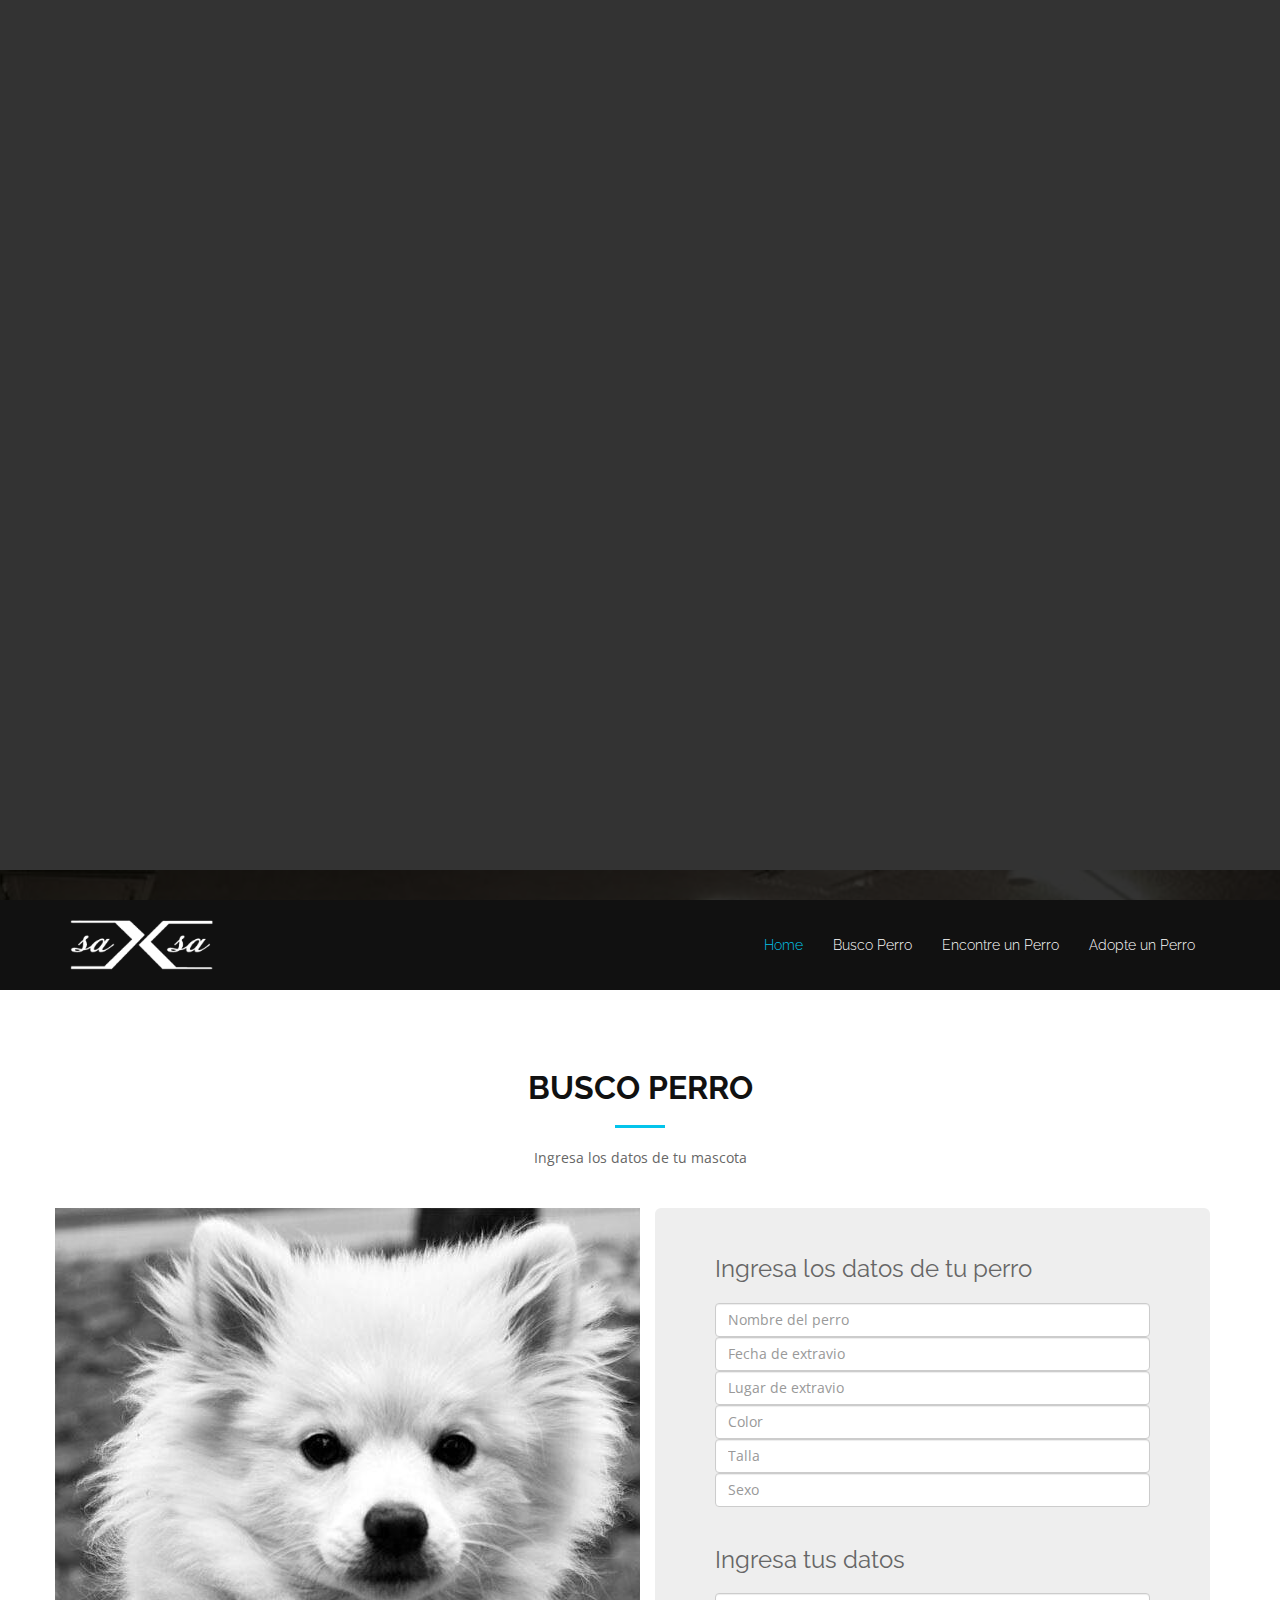
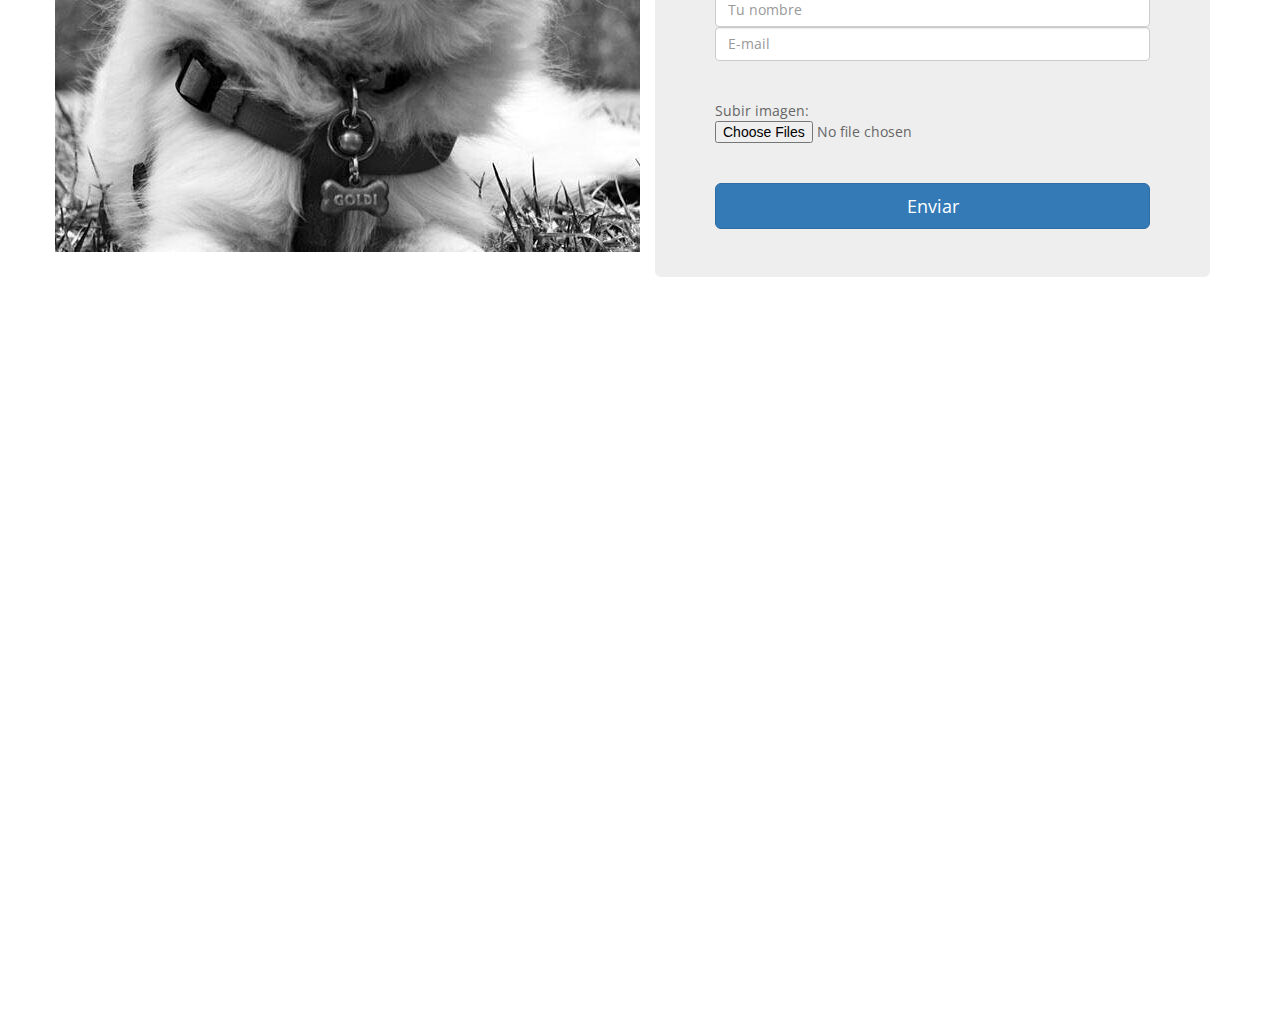
==== commit acef57a6: "Merge pull request #17 from JesusGuzman/delete-files" ====
--- a/templates/index.html
+++ b/templates/index.html
@@ -25,8 +25,6 @@
 
 
     <script src="../static/js/jquery-1.11.2.js"></script>
-    <script src="../static/js/signUp.js"></script>
-    <script src="../static/js/table.js"></script>
     <script src="../static/js/perroEncontrado.js"></script>
     <script src="../static/js/many.js"></script>
 
@@ -201,85 +199,6 @@
   </div>
 </section>
 
-<!--==========================
-  buscar perro Section
-  #CAMBIAR NOMBRE A LA SECCION
-============================-->
-<!--
-<section id="want">
-  <div class="container wow fadeInUp">
-    <div class="row">
-      <div class="col-md-12">
-        <h3 class="section-title">Encontre un perro </h3>
-        <div class="section-title-divider"></div>
-        <p class="section-description">Ingresa los datos de tu mascota</p>
-      </div>
-    </div>
-  </div>
-
-  <div class="container about-container wow fadeInUp">
-    <div class="row">
-      <div class="col-md-6 col-md-push-6 about-content">
-        <div class="jumbotron">
-          <h2>Mi perro es</h2>
-        
-          <form method="post" id="formulario2" enctype="multipart/form-data">
-            <label for="inputName2" class="sr-only">Name2</label>
-            <input type="name" name="inputFecha" id="inputName2" class="form-control" placeholder="Fecha de extravio" required autofocus>
-           
-            Subir imagen: <input type="file" id="file" name="file[]" multiple>
-            <button type="button" id="btn">Subir imagenes</button>
-          </form>
-          <div id="vista-previa"></div>
-          <div id="respuesta"></div>
-
-        </div>
-      </div>
-    </div>
-  </div>
-</section>
-
--->
-
-<!--==========================
-  Hero Section
-============================-->
-
-<section id="portada">
-  <div class="portada-container">
-    <div class="wow fadeIn">
-
-    <h1>Dog Location</h1>
-
-    <div class="section-title-divider"></div>
-
-    <button id="btnCargar">Cargar</button>
-
-    <table style="width:100%" border="1" id="tabla">
-
- <tr>
- <th>ID</th>
- <th>Nombres</th> 
- <th>Apellidos</th>
- </tr>
- <tr>
- <td>001</td>
- <td>Jhon</td> 
- <td>Doe</td>
- </tr>
- <tr>
- <td>002</td>
- <td>Maria</td> 
- <td>Doe</td>
- </tr>
-
-    </table>
- 
-    
-  </div>
-</div>
-</section>
-
 <!-- #footer --><!-- Required JavaScript Libraries -->
 <script src="../static/lib/jquery/jquery.min.js"></script>
 <script src="../static/lib/bootstrap/js/bootstrap.min.js"></script>
